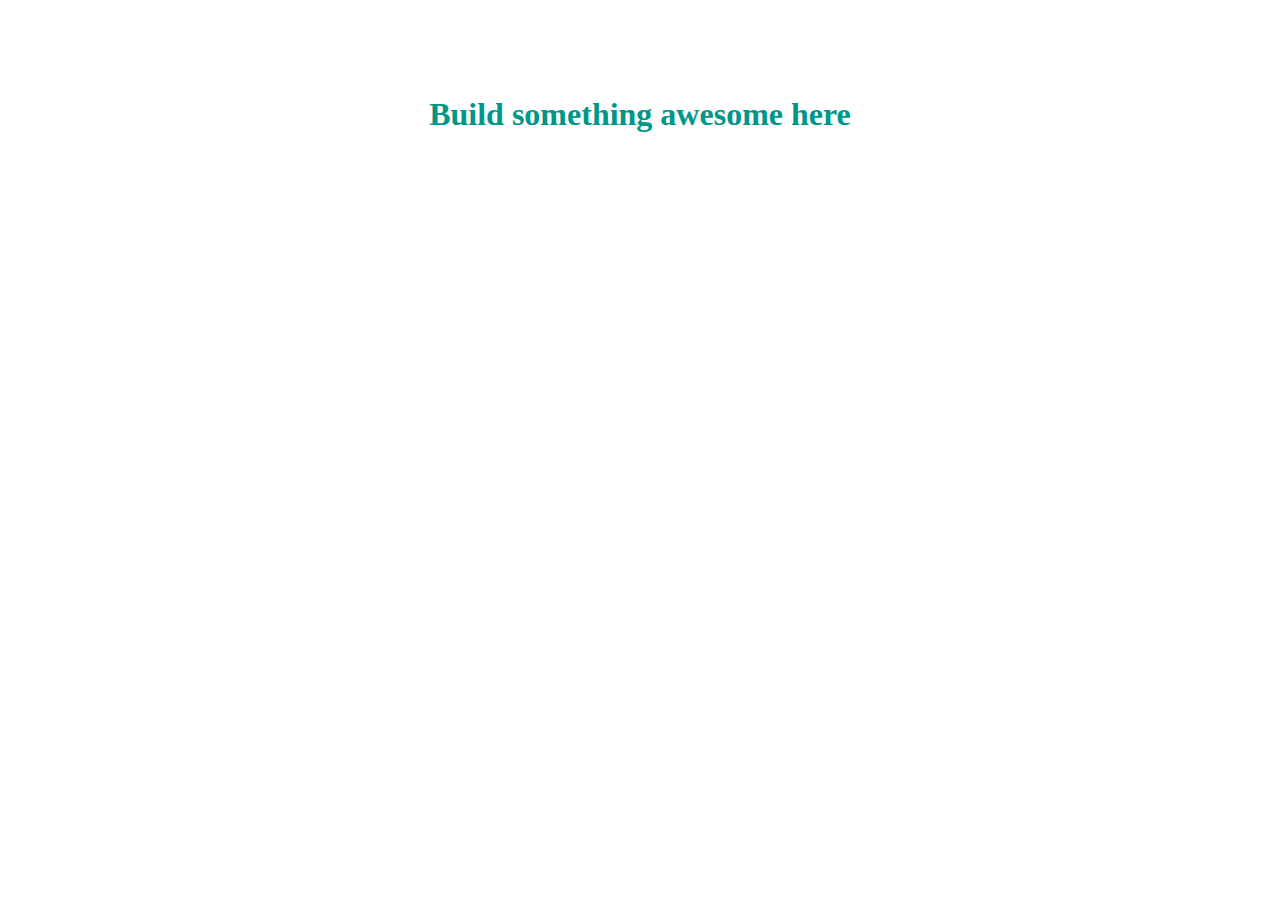
==== sample/index.html @ af2fffe7 "Added files" ====
<!DOCTYPE html>
<html>
<head>
	<title>My New PWA</title>

	<meta name="viewport" content="width=device-width, initial-scale=1">
    <meta name="theme-color" content="#000" />

    <link rel="apple-touch-icon" sizes="180x180" href="./assets/icons/icon.png">
    <link rel="icon" type="image/png" href="/assets/icons/icon.png" sizes="32x32">
    <link rel="icon" type="image/png" href="/assets/icons/icon.png" sizes="16x16">
    <link rel="manifest" href="./manifest.json">

    <link rel="stylesheet" type="text/css" href="css/main.css">


</head>

<body>

<h1 class="header">Build something awesome here</h1>

</body>

<script src="js/main.js"></script>

<script type="text/javascript">
    if('serviceWorker' in navigator) {
        navigator.serviceWorker
            .register( window.location.href + 'service-worker.js')
            .then(function() { 
                console.log("Service Worker Registered"); 
        });
    }
</script>

</html>
---- sample/css/main.css ----
.header{
	text-align: center;
    color: #009688;
    margin-top: 6rem;
}
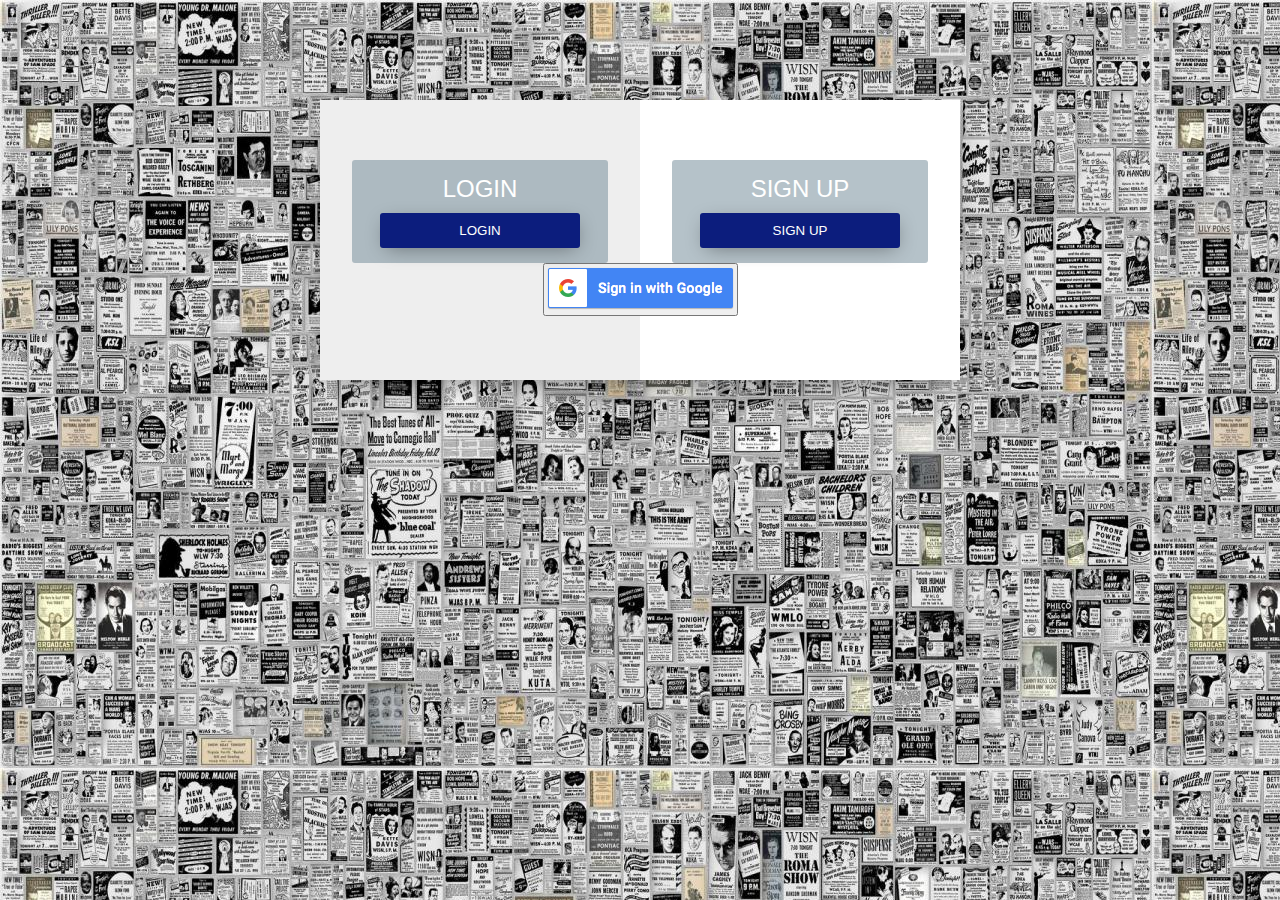
==== commit 06a15aea: "template added" ====
--- a/sample/index.html
+++ b/sample/index.html
@@ -9,16 +9,79 @@
     <link rel="apple-touch-icon" sizes="180x180" href="./assets/icons/icon.png">
     <link rel="icon" type="image/png" href="/assets/icons/icon.png" sizes="32x32">
     <link rel="icon" type="image/png" href="/assets/icons/icon.png" sizes="16x16">
+    
+    
     <link rel="manifest" href="./manifest.json">
 
     <link rel="stylesheet" type="text/css" href="css/main.css">
+     <link rel="stylesheet" href="css/login.css">
+
 
 
 </head>
 
 <body>
+<div class="cotn_principal">
+<div class="cont_centrar">
 
-<h1 class="header">Build something awesome here</h1>
+  <div class="cont_login">
+<div class="cont_info_log_sign_up">
+      <div class="col_md_login">
+<div class="cont_ba_opcitiy">
+        
+        <h2>LOGIN</h2>  
+   
+  <button class="btn_login" onclick="cambiar_login()">LOGIN</button>
+  
+  </div>
+  </div>
+<div class="col_md_sign_up">
+<div class="cont_ba_opcitiy">
+  <h2>SIGN UP</h2>
+
+  <button class="btn_sign_up" onclick="cambiar_sign_up()">SIGN UP</button>
+</div>
+  </div>
+ <button class="google-btn" onclick="console.log('ff')">
+      <img src="assets/icons/google.png">
+    </button>
+       </div>
+
+    
+    <div class="cont_back_info">
+       <div class="cont_img_back_grey">
+       <img src="https://images.unsplash.com/42/U7Fc1sy5SCUDIu4tlJY3_NY_by_PhilippHenzler_philmotion.de.jpg?ixlib=rb-0.3.5&q=50&fm=jpg&crop=entropy&s=7686972873678f32efaf2cd79671673d" alt="" />
+       </div>
+       
+    </div>
+<div class="cont_forms" >
+    <div class="cont_img_back_">
+       <img src="https://images.unsplash.com/42/U7Fc1sy5SCUDIu4tlJY3_NY_by_PhilippHenzler_philmotion.de.jpg?ixlib=rb-0.3.5&q=50&fm=jpg&crop=entropy&s=7686972873678f32efaf2cd79671673d" alt="" />
+       </div>
+ <div class="cont_form_login">
+<a href="#" onclick="ocultar_login_sign_up()" ><i class="material-icons">&#xE5C4;</i></a>
+   <h2>LOGIN</h2>
+ <input type="text" placeholder="Email" />
+<input type="password" placeholder="Password" />
+<button class="btn_login" onclick="cambiar_login()">LOGIN</button>
+  </div>
+  
+   <div class="cont_form_sign_up">
+<a href="#" onclick="ocultar_login_sign_up()"><i class="material-icons">&#xE5C4;</i></a>
+     <h2>SIGN UP</h2>
+<input type="text" placeholder="Email" />
+<input type="text" placeholder="User" />
+<input type="password" placeholder="Password" />
+<input type="password" placeholder="Confirm Password" />
+<button class="btn_sign_up" onclick="cambiar_sign_up()">SIGN UP</button>
+
+  </div>
+
+    </div>
+    
+  </div>
+ </div>
+</div>
 
 </body>
 
@@ -30,8 +93,11 @@
             .register( window.location.href + 'service-worker.js')
             .then(function() { 
                 console.log("Service Worker Registered"); 
+            
         });
     }
 </script>
+    <script  src="js/login.js"></script>
+    
 
 </html>--- a/sample/css/login.css
+++ b/sample/css/login.css
@@ -0,0 +1,343 @@
+/* ------------------------------------ Click on login and Sign Up to  changue and view the effect
+---------------------------------------
+*/
+
+* {
+  margin: 0px auto;
+  padding: 0px;
+  text-align: center;
+  font-family: 'Open Sans', sans-serif;
+}
+
+
+
+
+.cont_centrar {
+  position: relative;
+  float: left;
+   width: 100%;
+}
+
+.cont_login {
+  position: relative;
+  width: 640px;
+left: 50%;
+margin-left: -320px;
+  
+}
+
+.cont_back_info {  
+position: relative;
+  float: left;
+  width: 640px;
+  height: 280px;
+overflow: hidden;
+  background-color: #fff;
+  margin-top: 100px;
+box-shadow: 1px 10px 30px -10px rgba(0,0,0,0.5);
+}
+
+.cont_forms {
+  position: absolute;
+  overflow: hidden;
+  top:100px;
+left: 0px;
+  width: 320px;
+  height: 280px;
+  background-color: #eee;
+-webkit-transition: all 0.5s;
+-moz-transition: all 0.5s;
+-ms-transition: all 0.5s;
+-o-transition: all 0.5s;
+transition: all 0.5s;
+}
+
+.cont_forms_active_login {
+box-shadow: 1px 10px 30px -10px rgba(0,0,0,0.5);
+  height: 420px;  
+top:20px;
+left: 0px;
+  -webkit-transition: all 0.5s;
+-moz-transition: all 0.5s;
+-ms-transition: all 0.5s;
+-o-transition: all 0.5s;
+transition: all 0.5s;
+
+}
+
+.cont_forms_active_sign_up {
+box-shadow: 1px 10px 30px -10px rgba(0,0,0,0.5);
+  height: 420px;  
+top:20px;
+left:320px;
+-webkit-transition: all 0.5s;
+-moz-transition: all 0.5s;
+-ms-transition: all 0.5s;
+-o-transition: all 0.5s;
+transition: all 0.5s;
+}
+
+.cont_img_back_grey {
+  position: absolute;
+  width: 950px;
+top:-80px;
+  left: -116px;
+}
+
+.cont_img_back_grey > img {
+  width: 100%;
+ -webkit-filter: grayscale(100%);     filter: grayscale(100%);
+opacity: 0.2;
+animation-name: animar_fondo;
+  animation-duration: 20s;
+animation-timing-function: linear;
+animation-iteration-count: infinite;
+animation-direction: alternate;
+
+}
+
+.cont_img_back_ {
+  position: absolute;
+  width: 950px;
+top:-80px;
+  left: -116px;
+}
+
+.cont_img_back_ > img {
+  width: 100%;
+opacity: 0.3;
+animation-name: animar_fondo;
+animation-duration: 20s;
+animation-timing-function: linear;
+animation-iteration-count: infinite;
+animation-direction: alternate;
+}
+
+.cont_forms_active_login > .cont_img_back_ {
+top:0px;  
+  -webkit-transition: all 0.5s;
+-moz-transition: all 0.5s;
+-ms-transition: all 0.5s;
+-o-transition: all 0.5s;
+transition: all 0.5s;
+}
+
+.cont_forms_active_sign_up > .cont_img_back_ {
+top:0px;  
+left: -435px;
+  -webkit-transition: all 0.5s;
+-moz-transition: all 0.5s;
+-ms-transition: all 0.5s;
+-o-transition: all 0.5s;
+transition: all 0.5s;
+}
+ 
+
+.cont_info_log_sign_up {
+position: absolute;
+  width: 640px;
+  height: 280px;
+  top: 100px;
+z-index: 1;
+} 
+
+.col_md_login {
+  position: relative;
+  float: left;
+  width: 50%;
+}
+
+.col_md_login > h2 {
+  font-weight: 400;
+margin-top: 70px;
+    color: #757575;
+}
+
+.col_md_login > p {
+ font-weight: 400;
+margin-top: 15px;
+width: 80%;
+    color: #37474F;
+}
+
+.btn_login { 
+background-color: rgb(12, 29, 125);
+  border: none;
+  padding: 10px;
+width: 200px;
+border-radius:3px;
+box-shadow: 1px 5px 20px -5px rgba(0,0,0,0.4);
+  color: #fff;
+margin-top: 10px;
+cursor: pointer;
+}
+
+.col_md_sign_up {
+  position: relative;
+  float: left;
+  width: 50%;  
+}
+
+.cont_ba_opcitiy > h2 {
+  font-weight: 400;
+  color: #fff;
+}
+
+.cont_ba_opcitiy > p {
+ font-weight: 400;
+margin-top: 15px;
+ color: #fff;
+}
+/* ----------------------------------
+background text    
+------------------------------------
+ */
+.cont_ba_opcitiy {
+  position: relative;
+  background-color: rgba(120, 144, 156, 0.55);
+  width: 80%;
+  border-radius:3px ;
+margin-top: 60px;
+padding: 15px 0px;
+}
+
+.btn_sign_up { 
+background-color: rgb(12, 29, 125);
+  border: none;
+  padding: 10px;
+width: 200px;
+border-radius:3px;
+box-shadow: 1px 5px 20px -5px rgba(0,0,0,0.4);
+  color: #fff;
+margin-top: 10px;
+cursor: pointer;
+}
+.cont_forms_active_sign_up {
+z-index: 2;  
+}
+
+
+@-webkit-keyframes animar_fondo {
+  from { -webkit-transform: scale(1) translate(0px);
+-moz-transform: scale(1) translate(0px);
+-ms-transform: scale(1) translate(0px);
+-o-transform: scale(1) translate(0px);
+transform: scale(1) translate(0px); }
+  to { -webkit-transform: scale(1.5) translate(50px);
+-moz-transform: scale(1.5) translate(50px);
+-ms-transform: scale(1.5) translate(50px);
+-o-transform: scale(1.5) translate(50px);
+transform: scale(1.5) translate(50px); }
+}
+@-o-keyframes identifier {
+  from { -webkit-transform: scale(1);
+-moz-transform: scale(1);
+-ms-transform: scale(1);
+-o-transform: scale(1);
+transform: scale(1); }
+  to { -webkit-transform: scale(1.5);
+-moz-transform: scale(1.5);
+-ms-transform: scale(1.5);
+-o-transform: scale(1.5);
+transform: scale(1.5); }
+
+}
+@-moz-keyframes identifier {
+  from { -webkit-transform: scale(1);
+-moz-transform: scale(1);
+-ms-transform: scale(1);
+-o-transform: scale(1);
+transform: scale(1); }
+  to { -webkit-transform: scale(1.5);
+-moz-transform: scale(1.5);
+-ms-transform: scale(1.5);
+-o-transform: scale(1.5);
+transform: scale(1.5); }
+
+}
+@keyframes identifier {
+  from { -webkit-transform: scale(1);
+-moz-transform: scale(1);
+-ms-transform: scale(1);
+-o-transform: scale(1);
+transform: scale(1); }
+  to { -webkit-transform: scale(1.5);
+-moz-transform: scale(1.5);
+-ms-transform: scale(1.5);
+-o-transform: scale(1.5);
+transform: scale(1.5); }
+}
+.cont_form_login {
+  position: absolute;
+  opacity: 0;
+display: none;
+  width: 320px;
+  -webkit-transition: all 0.5s;
+-moz-transition: all 0.5s;
+-ms-transition: all 0.5s;
+-o-transition: all 0.5s;
+transition: all 0.5s;
+}
+
+.cont_forms_active_login {
+z-index: 2;  
+}
+.cont_forms_active_login  >.cont_form_login {
+}
+
+.cont_form_sign_up {
+  position: absolute;
+  width: 320px;
+float: left;
+  opacity: 0;
+display: none;
+  -webkit-transition: all 0.5s;
+-moz-transition: all 0.5s;
+-ms-transition: all 0.5s;
+-o-transition: all 0.5s;
+transition: all 0.5s;
+}
+
+body {
+  background-image: url("../assets/images/bg.jpg");
+}
+  
+.cont_form_sign_up > input {
+text-align: left;
+  padding: 15px 5px;
+margin-left: 10px;
+margin-top: 20px;
+  width: 260px;
+border: none;
+    color: #757575;
+}
+
+.cont_form_sign_up > h2 {
+margin-top: 50px; 
+font-weight: 400;
+  color: #757575;
+}
+
+
+.cont_form_login > input {
+  padding: 15px 5px;
+margin-left: 10px;
+margin-top: 20px;
+  width: 260px;
+border: none;
+text-align: left;
+  color: #757575;
+}
+
+.cont_form_login > h2 {
+margin-top: 110px; 
+font-weight: 400;
+  color: #757575;
+}
+.cont_form_login > a,.cont_form_sign_up > a  {
+  color: #757575;
+    position: relative;
+    float: left;
+    margin: 10px;
+margin-left: 30px;
+}